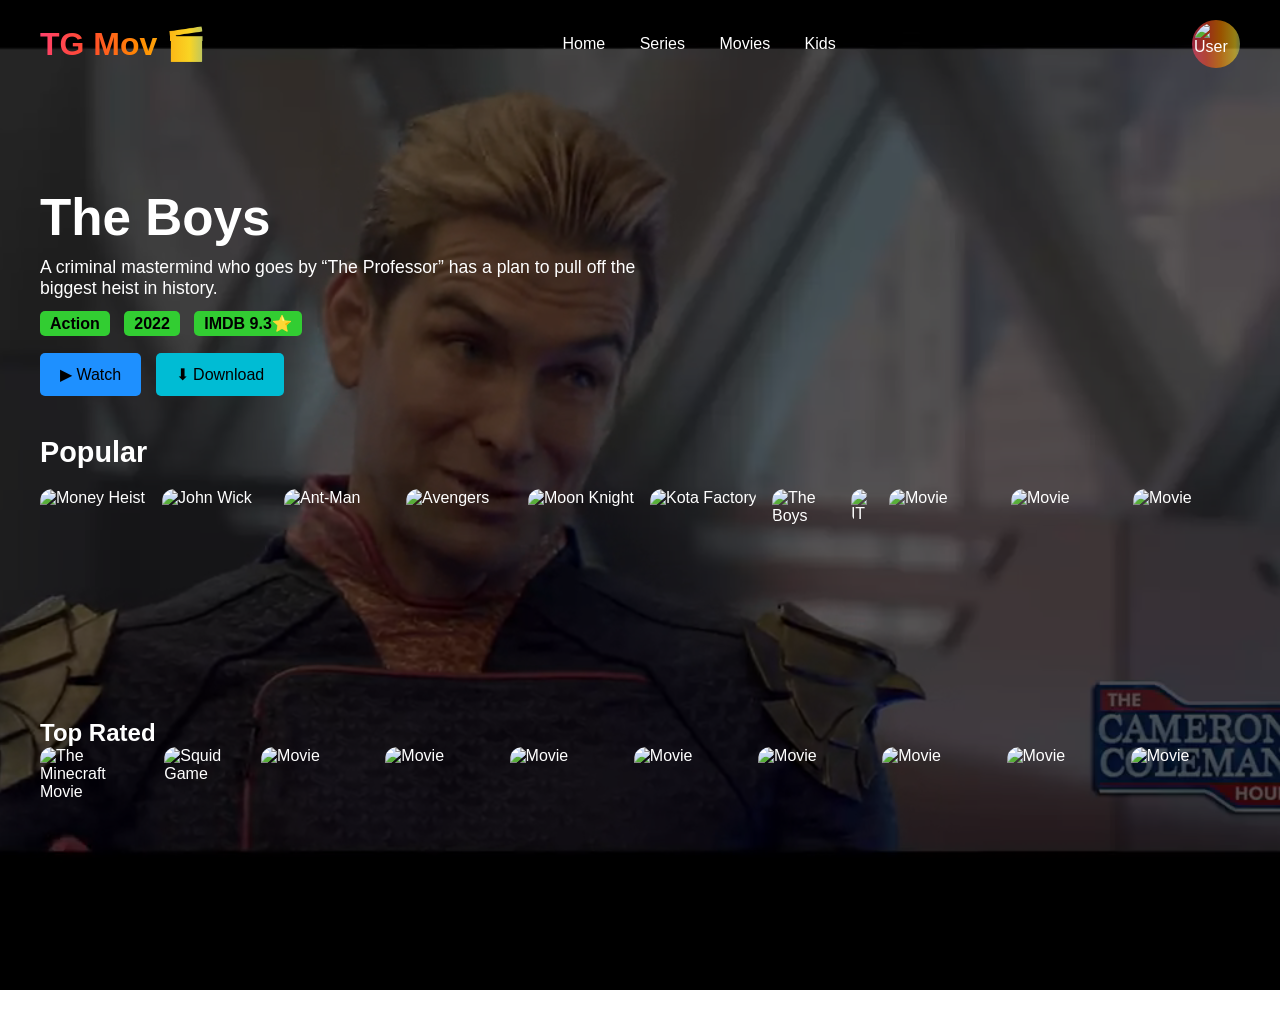
==== index.html @ 97ca263a "index.html" ====
<!DOCTYPE html>
<html lang="en">
<head>
  <meta charset="UTF-8" />
  <meta name="viewport" content="width=device-width, initial-scale=1.0"/>
  <title>Movies</title>
  <link rel="stylesheet" href="style.css" />
</head>
<body>

  <video autoplay muted loop id="bg-video">
    <source src="theboys.webm" type="video/mp4">
    Your browser does not support HTML5 video.
  </video>

  <div class="overlay"></div>

  <header>
    <a href="movie.html"><div class="logo">TG Mov 🎬</div></a>
    <nav>
      <a href="#">Home</a>
      <a href="#">Series</a>
      <a href="#">Movies</a>
      <a href="#">Kids</a>
    </nav>
    <div class="profile"><img src="https://i.pinimg.com/736x/56/37/12/563712bd3ce48f91d73f7bcef452c400.jpg" alt="User"></div>
  </header>

  <main class="content">
    <div class="hero">
      <h1>The Boys</h1>
      <p>A criminal mastermind who goes by “The Professor” has a plan to pull off the biggest heist in history.</p>
      <div class="tags">
        <span class="tag">Action</span>
        <span class="tag">2022</span>
        <span class="tag">IMDB 9.3⭐</span>
      </div>
           <div class="buttons">
        <a href="theboysui.html"><button class="watch">▶ Watch</button></a>
        <button class="download" onclick="document.getElementById('errorBox').style.display='block'">⬇ Download</button>
      </div>

      <!-- Error Box -->
      <div id="errorBox" style="
        display:none;
        background-color: #ff4d4d;
        color: white;
        padding: 15px;
        margin-top: 15px;
        border-radius: 8px;
        position: relative;
        width: fit-content;
      ">
        <span style="
          position: absolute;
          top: 5px;
          right: 1px;
          cursor: pointer;
          font-weight: bold;
        " onclick="document.getElementById('errorBox').style.display='none' ">&nbsp ❌</span>
        Download not available right now.
      </div>


    <section class="popular">
      <h2>Popular</h2>
      <div class="movie-slider">
        <img src="https://assets.gadgets360cdn.com/pricee/assets/product/202111/money_heist_season_5_1638276144.jpg" alt="Money Heist" /> 
        <img src="https://lionsgate.brightspotcdn.com/59/e8/576c91ae47e4aa7fd6240dc48674/john-wick-chapter-1-movies-poster-01.jpg" alt="John Wick" />
        <img src="https://musicart.xboxlive.com/7/fdbc4c00-0000-0000-0000-000000000002/504/image.jpg" alt="Ant-Man" />
        <img src="https://mrwallpaper.com/images/hd/cool-avengers-endgame-ensemble-poster-tamtahc8kydh4rhm.jpg" alt="Avengers" />
        <img src="https://cdn.marvel.com/content/1x/halfstack_busshelter_48x70_moonknight_v7_lg_0.jpg" alt="Moon Knight" />
        <img src="https://m.media-amazon.com/images/M/MV5BY2U5MjY1NWEtZDI2MS00NTlhLWEyODQtYzE0MzY3NDUyNzE3XkEyXkFqcGc@._V1_.jpg" alt="Kota Factory" />
        <a href="theboysui.html"> <img src="https://wallpapercat.com/w/full/6/b/5/134657-1536x2732-phone-hd-the-boys-wallpaper.jpg" alt="The Boys" /> </a>
		<a href="IT.html"><img src="https://encrypted-tbn0.gstatic.com/images?q=tbn:ANd9GcTdbXLtpf0dZyDCeZOKmbygEaiAKEcXManfow&s" alt="IT" /> </a>
    <img src="img/trending9.jpg" alt="Movie" />
    <img src="img/trending10.jpg" alt="Movie" />
    <img src="img/trending11.jpg" alt="Movie" />
      </div>
    </section>
	<section class="top-rated">
  <h2>Top Rated</h2>
  <div class="movie-slider">
    <img src="https://musicart.xboxlive.com/7/5a1c6e00-0000-0000-0000-000000000002/504/image.jpg" alt="The Minecraft Movie" />
   <a href="sgui.html"><img src="https://m.media-amazon.com/images/M/MV5BYTU3ZDVhNmMtMDVlNC00MDc0LTgwNDMtYWE5MTI2ZGI4YWIwXkEyXkFqcGc@._V1_.jpg" alt="Squid Game" /></a>
    <img src="img/top3.jpg" alt="Movie" />
    <img src="img/top4.jpg" alt="Movie" />
    <img src="img/top5.jpg" alt="Movie" />
    <img src="img/top6.jpg" alt="Movie" />
    <img src="img/top7.jpg" alt="Movie" />
    <img src="img/top8.jpg" alt="Movie" />
    <img src="img/top9.jpg" alt="Movie" />
    <img src="img/top10.jpg" alt="Movie" />
  </div>
  </section>
  </main>
</body>
</html>
---- style.css ----
* {
  margin: 0;
  padding: 0;
  box-sizing: border-box;
}

body, html {
  height: 100%;
  font-family: 'Segoe UI', sans-serif;
  color: #fff;
  overflow-x: hidden;
}

#bg-video {
  position: fixed;
  top: 50%;
  left: 50%;
  min-width: 150%;
  min-height: 100%;
  transform: translate(-50%, -50%);
  z-index: -1;
  object-fit: cover;
}


.overlay {
  position: fixed;
  top: 0; left: 0;
  width: 100%; height: 100%;
  background: rgba(0, 0, 0, 0.65);
  z-index: -1;
}

header {
  display: flex;
  justify-content: space-between;
  align-items: center;
  padding: 20px 40px;
  background: transparent;
  position: relative;
  z-index: 2;
}

.logo {
  font-size: 2rem;
  font-weight: bold;
  font-family: sans-serif;
  background: linear-gradient(90deg,
    #ff416c,
    #ff4b2b,
    #ff8a00,
    #f9d423,
    #1fa2ff,
    #12d8fa,
    #a6ffcb,
    #d4fc79,
    #96e6a1,
    #fcb045,
    #ff6a00
  );
background-size: 300% 300%;
  -webkit-background-clip: text;
  -webkit-text-fill-color: transparent;
  animation: gradientShift 6s ease infinite;
  position: relative;
  transition: transform 0.3s ease;
}
.logo::after {
  content: 'TG Mov 🎬';
  position: absolute;
  top: 0;
  left: 0;
  font-size: 2rem;
  font-weight: bold;
  font-family: sans-serif;
  background: inherit;
  background-size: 300% 300%;
  -webkit-background-clip: text;
  -webkit-text-fill-color: transparent;
  filter: blur(0px);
  opacity: 0;
  pointer-events: none;
  transition: opacity 0.3s ease, filter 0.3s ease;
  z-index: -1;
}

.logo:hover {
  transform: scale(1.03);
}

.logo:hover::after {
  filter: blur(12px);
  opacity: 0.8;
}
@keyframes gradientShift {
  0% {
    background-position: 0% 50%;
  }
  50% {
    background-position: 100% 50%;
  }
  100% {
    background-position: 0% 50%;
  }
}

nav a {
  color: white;
  text-decoration: none;
  margin: 0 15px;
  font-weight: 500;
}

.profile {
  position: relative;
  width: 48px;
  height: 48px;
  display: flex;
  align-items: center;
  justify-content: center;
  transition: transform 0.3s ease;
}

.profile::before {
  content: "";
  position: absolute;
  inset: 0;
  border-radius: 50%;
  padding: 2px;
  background: linear-gradient(90deg,
    #ff416c,
    #ff4b2b,
    #ff8a00,
    #f9d423,
    #1fa2ff,
    #12d8fa,
    #a6ffcb,
    #d4fc79,
    #96e6a1,
    #fcb045,
    #ff6a00
  );
  background-size: 300% 300%;
  animation: gradientShift 5s ease infinite;
  z-index: 0;
  border-radius: 50%;
  transition: 0.3s ease;
  filter: blur(0px);
  opacity: 0.6;
}

/* Glow on hover */
.profile:hover::before {
  filter: blur(8px) brightness(1.3);
  opacity: 1;
}

.profile img {
  width: 44px;
  height: 44px;
  border-radius: 50%;
  position: relative;
  z-index: 2;
  transition: transform 0.3s ease, filter 0.3s ease;
}

.profile:hover img {
  transform: scale(1.05);
  filter: brightness(1.2);
}

.content {
  padding: 100px 40px 40px;
}

.hero h1 {
  font-size: 3.2rem;
  margin-bottom: 10px;
}

.hero p {
  font-size: 1.1rem;
  max-width: 600px;
  margin-bottom: 15px;
}

.tags .tag {
  background: limegreen;
  color: black;
  padding: 4px 10px;
  margin-right: 10px;
  border-radius: 5px;
  font-weight: bold;
}

.buttons {
  margin-top: 20px;
}

.watch, .download {
  background-color: #1e90ff;
  border: none;
  padding: 12px 20px;
  margin-right: 10px;
  font-size: 1rem;
  border-radius: 5px;
  cursor: pointer;
  transition: 0.3s;
}

.download {
  background-color: #00bcd4;
}

.watch:hover, .download:hover {
  opacity: 0.85;
}

.popular h2 {
  font-size: 1.8rem;
  margin: 40px 0 20px;
}

.movie-slider {
  display: flex;
  overflow-x: auto;
  gap: 15px;
  padding-bottom: 20px;
}

.movie-slider img {
  width: 140px;
  height: 210px;
  object-fit: cover;
  border-radius: 12px;
  transition: transform 0.3s;
}

.movie-slider img:hover {
  transform: scale(1.1);
}
a {
  text-decoration: none;
  color: inherit;
}


@media screen and (max-width: 768px) {
  .hero h1 {
    font-size: 2.2rem;
  }

  nav {
    display: none;
  }

  .movie-slider img {
    width: 110px;
    height: 160px;
  }

  .content {
    padding: 80px 20px;
  }
}
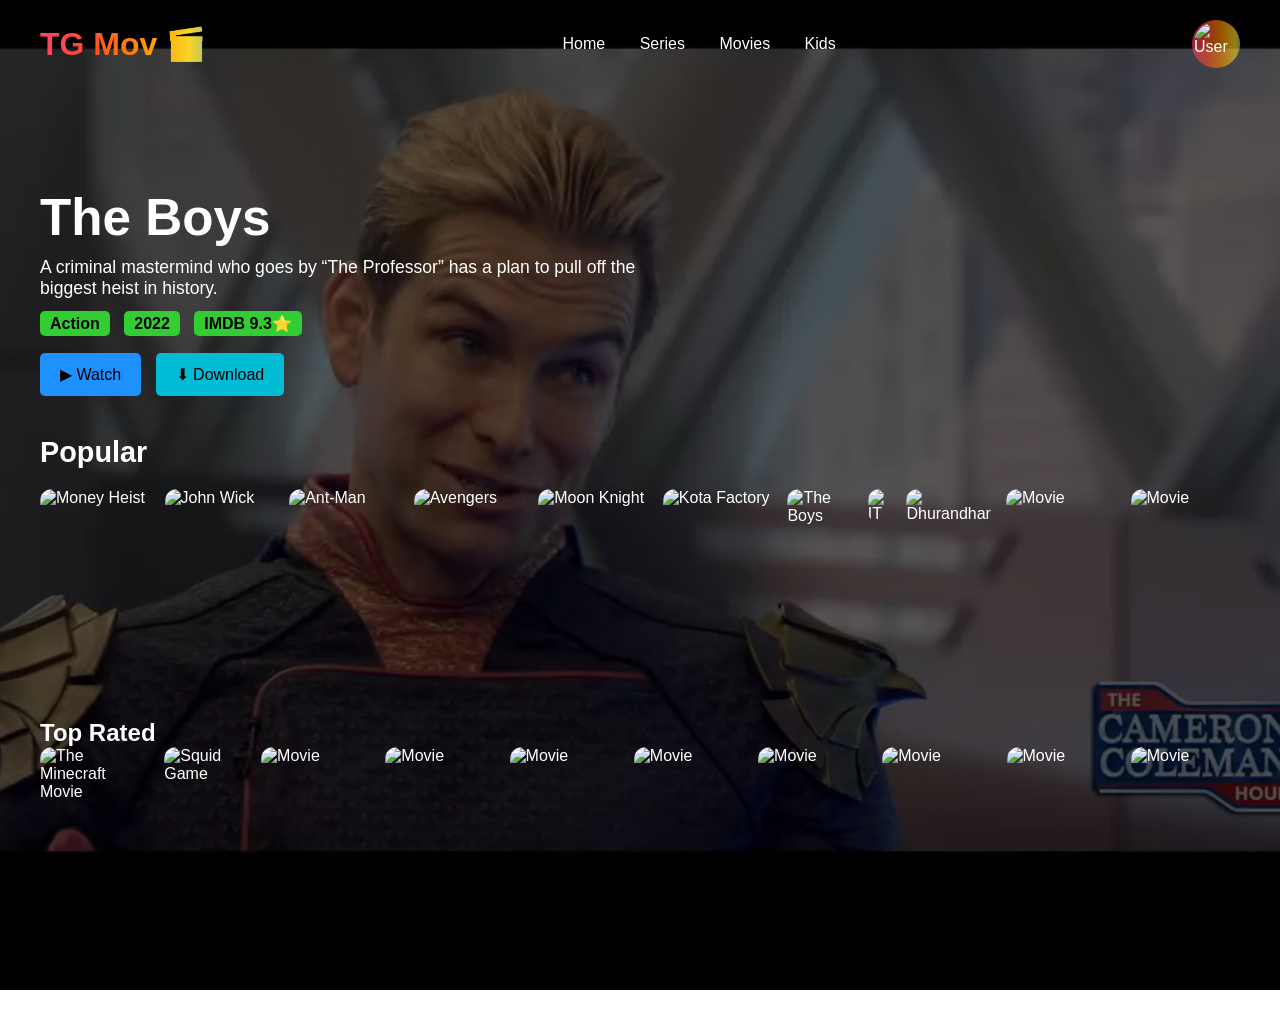
==== commit e8187212: "Replace trending image with Dhurandhar link" ====
--- a/index.html
+++ b/index.html
@@ -73,7 +73,7 @@
         <img src="https://m.media-amazon.com/images/M/MV5BY2U5MjY1NWEtZDI2MS00NTlhLWEyODQtYzE0MzY3NDUyNzE3XkEyXkFqcGc@._V1_.jpg" alt="Kota Factory" />
         <a href="theboysui.html"> <img src="https://wallpapercat.com/w/full/6/b/5/134657-1536x2732-phone-hd-the-boys-wallpaper.jpg" alt="The Boys" /> </a>
 		<a href="IT.html"><img src="https://encrypted-tbn0.gstatic.com/images?q=tbn:ANd9GcTdbXLtpf0dZyDCeZOKmbygEaiAKEcXManfow&s" alt="IT" /> </a>
-    <img src="img/trending9.jpg" alt="Movie" />
+    <a href="dh.html"><img src="https://m.media-amazon.com/images/M/MV5BMzFiNTVkZjYtM2I3Yi00MGNjLWEyYTAtMGViNGExZmMzMGMzXkEyXkFqcGc@._V1_QL75_UY281_CR18,0,190,281_.jpg" alt="Dhurandhar" /></a>
     <img src="img/trending10.jpg" alt="Movie" />
     <img src="img/trending11.jpg" alt="Movie" />
       </div>
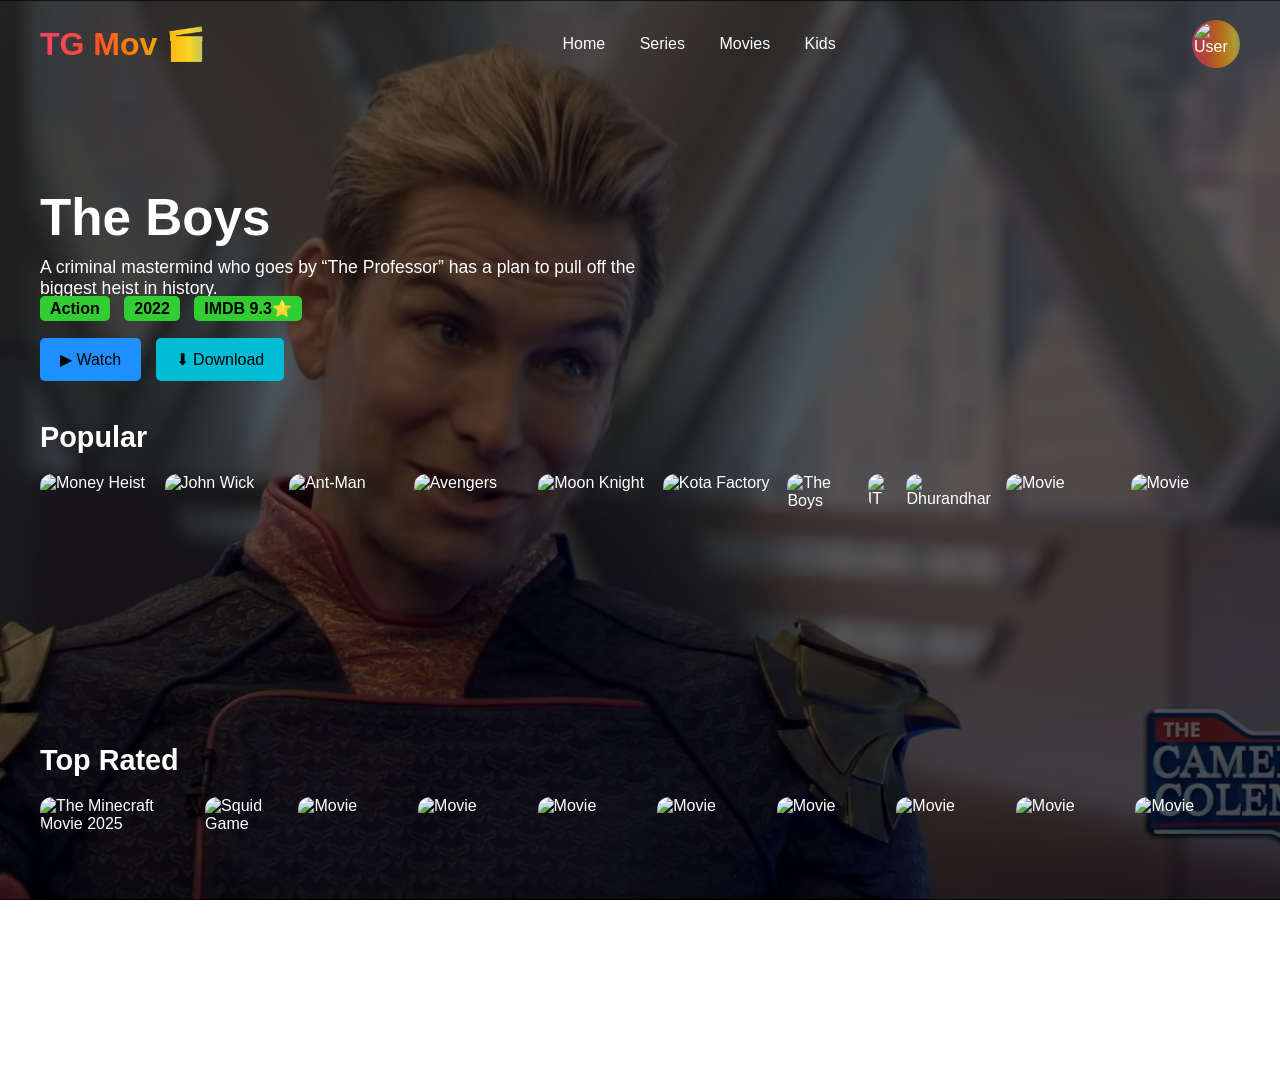
==== commit 8d0f5baa: "Modify Minecraft Movie image to include hyperlink Updated the image link for 'The Minecraft Movie' a" ====
--- a/index.html
+++ b/index.html
@@ -81,7 +81,7 @@
 	<section class="top-rated">
   <h2>Top Rated</h2>
   <div class="movie-slider">
-    <img src="https://musicart.xboxlive.com/7/5a1c6e00-0000-0000-0000-000000000002/504/image.jpg" alt="The Minecraft Movie" />
+    <a href="tm.html"><img src="https://musicart.xboxlive.com/7/5a1c6e00-0000-0000-0000-000000000002/504/image.jpg" alt="The Minecraft Movie 2025" /></a>
    <a href="sgui.html"><img src="https://m.media-amazon.com/images/M/MV5BYTU3ZDVhNmMtMDVlNC00MDc0LTgwNDMtYWE5MTI2ZGI4YWIwXkEyXkFqcGc@._V1_.jpg" alt="Squid Game" /></a>
     <img src="img/top3.jpg" alt="Movie" />
     <img src="img/top4.jpg" alt="Movie" />
--- a/style.css
+++ b/style.css
@@ -1,16 +1,29 @@
+/* ===== RESET + FULL SCROLLBAR HIDE (100% WORKING) ===== */
 * {
   margin: 0;
   padding: 0;
   box-sizing: border-box;
 }
 
-body, html {
+html,
+body {
   height: 100%;
   font-family: 'Segoe UI', sans-serif;
   color: #fff;
   overflow-x: hidden;
-}
-
+
+  scrollbar-width: none;   /* Firefox */
+  -ms-overflow-style: none; /* Old Edge */
+}
+
+/* Chrome / Edge / Safari */
+html::-webkit-scrollbar,
+body::-webkit-scrollbar {
+  width: 0;
+  height: 0;
+}
+
+/* ===== BACKGROUND VIDEO ===== */
 #bg-video {
   position: fixed;
   top: 50%;
@@ -22,15 +35,18 @@
   object-fit: cover;
 }
 
-
+/* ===== DARK OVERLAY ===== */
 .overlay {
   position: fixed;
-  top: 0; left: 0;
-  width: 100%; height: 100%;
+  top: 0;
+  left: 0;
+  width: 100%;
+  height: 100%;
   background: rgba(0, 0, 0, 0.65);
   z-index: -1;
 }
 
+/* ===== HEADER ===== */
 header {
   display: flex;
   justify-content: space-between;
@@ -41,6 +57,7 @@
   z-index: 2;
 }
 
+/* ===== LOGO ===== */
 .logo {
   font-size: 2rem;
   font-weight: bold;
@@ -58,13 +75,14 @@
     #fcb045,
     #ff6a00
   );
-background-size: 300% 300%;
+  background-size: 300% 300%;
   -webkit-background-clip: text;
   -webkit-text-fill-color: transparent;
   animation: gradientShift 6s ease infinite;
   position: relative;
   transition: transform 0.3s ease;
 }
+
 .logo::after {
   content: 'TG Mov 🎬';
   position: absolute;
@@ -92,16 +110,11 @@
   filter: blur(12px);
   opacity: 0.8;
 }
+
 @keyframes gradientShift {
-  0% {
-    background-position: 0% 50%;
-  }
-  50% {
-    background-position: 100% 50%;
-  }
-  100% {
-    background-position: 0% 50%;
-  }
+  0% { background-position: 0% 50%; }
+  50% { background-position: 100% 50%; }
+  100% { background-position: 0% 50%; }
 }
 
 nav a {
@@ -111,6 +124,7 @@
   font-weight: 500;
 }
 
+/* ===== PROFILE ===== */
 .profile {
   position: relative;
   width: 48px;
@@ -118,7 +132,6 @@
   display: flex;
   align-items: center;
   justify-content: center;
-  transition: transform 0.3s ease;
 }
 
 .profile::before {
@@ -142,16 +155,11 @@
   );
   background-size: 300% 300%;
   animation: gradientShift 5s ease infinite;
-  z-index: 0;
-  border-radius: 50%;
-  transition: 0.3s ease;
-  filter: blur(0px);
   opacity: 0.6;
 }
 
-/* Glow on hover */
 .profile:hover::before {
-  filter: blur(8px) brightness(1.3);
+  filter: blur(8px);
   opacity: 1;
 }
 
@@ -161,14 +169,9 @@
   border-radius: 50%;
   position: relative;
   z-index: 2;
-  transition: transform 0.3s ease, filter 0.3s ease;
-}
-
-.profile:hover img {
-  transform: scale(1.05);
-  filter: brightness(1.2);
-}
-
+}
+
+/* ===== CONTENT ===== */
 .content {
   padding: 100px 40px 40px;
 }
@@ -181,7 +184,6 @@
 .hero p {
   font-size: 1.1rem;
   max-width: 600px;
-  margin-bottom: 15px;
 }
 
 .tags .tag {
@@ -197,7 +199,8 @@
   margin-top: 20px;
 }
 
-.watch, .download {
+.watch,
+.download {
   background-color: #1e90ff;
   border: none;
   padding: 12px 20px;
@@ -205,27 +208,32 @@
   font-size: 1rem;
   border-radius: 5px;
   cursor: pointer;
-  transition: 0.3s;
 }
 
 .download {
   background-color: #00bcd4;
 }
 
-.watch:hover, .download:hover {
-  opacity: 0.85;
-}
-
-.popular h2 {
+.popular h2,
+.top-rated h2 {
   font-size: 1.8rem;
   margin: 40px 0 20px;
 }
 
+/* ===== MOVIE SLIDER + SCROLLBAR HIDE ===== */
 .movie-slider {
   display: flex;
   overflow-x: auto;
   gap: 15px;
   padding-bottom: 20px;
+
+  scrollbar-width: none;
+  -ms-overflow-style: none;
+}
+
+.movie-slider::-webkit-scrollbar {
+  width: 0;
+  height: 0;
 }
 
 .movie-slider img {
@@ -239,12 +247,13 @@
 .movie-slider img:hover {
   transform: scale(1.1);
 }
+
 a {
   text-decoration: none;
   color: inherit;
 }
 
-
+/* ===== MOBILE ===== */
 @media screen and (max-width: 768px) {
   .hero h1 {
     font-size: 2.2rem;
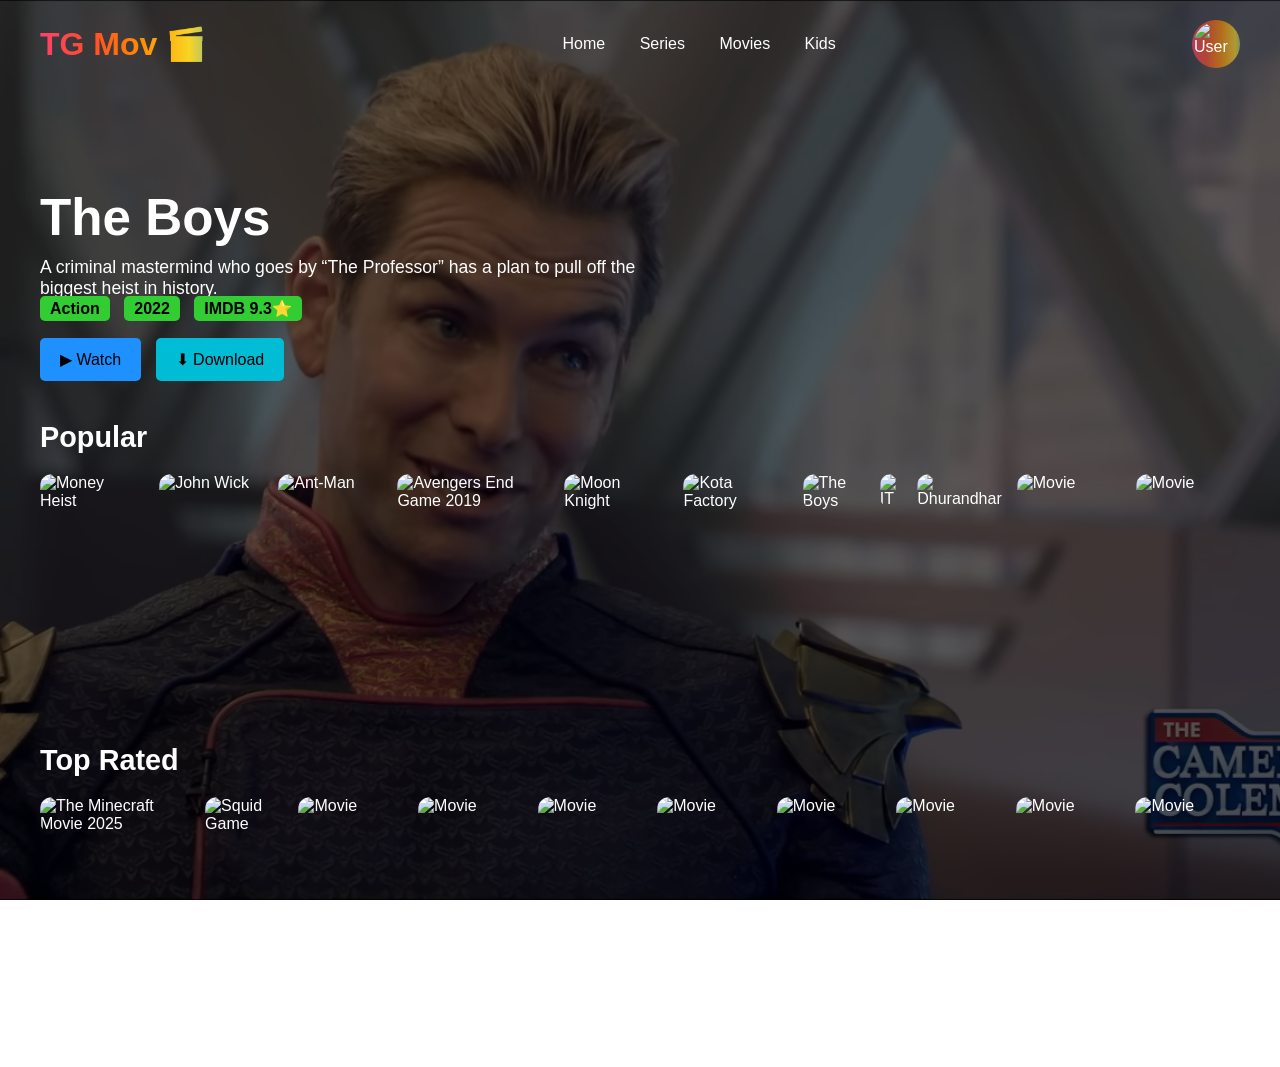
==== commit 3946be10: "Update index.html" ====
--- a/index.html
+++ b/index.html
@@ -68,7 +68,7 @@
         <img src="https://assets.gadgets360cdn.com/pricee/assets/product/202111/money_heist_season_5_1638276144.jpg" alt="Money Heist" /> 
         <img src="https://lionsgate.brightspotcdn.com/59/e8/576c91ae47e4aa7fd6240dc48674/john-wick-chapter-1-movies-poster-01.jpg" alt="John Wick" />
         <img src="https://musicart.xboxlive.com/7/fdbc4c00-0000-0000-0000-000000000002/504/image.jpg" alt="Ant-Man" />
-        <img src="https://mrwallpaper.com/images/hd/cool-avengers-endgame-ensemble-poster-tamtahc8kydh4rhm.jpg" alt="Avengers" />
+        <a href="ae.html"><img src="https://www.lookmovie.com.in/wp-content/uploads/2025/03/j.png" alt="Avengers End Game 2019" /></a>
         <img src="https://cdn.marvel.com/content/1x/halfstack_busshelter_48x70_moonknight_v7_lg_0.jpg" alt="Moon Knight" />
         <img src="https://m.media-amazon.com/images/M/MV5BY2U5MjY1NWEtZDI2MS00NTlhLWEyODQtYzE0MzY3NDUyNzE3XkEyXkFqcGc@._V1_.jpg" alt="Kota Factory" />
         <a href="theboysui.html"> <img src="https://wallpapercat.com/w/full/6/b/5/134657-1536x2732-phone-hd-the-boys-wallpaper.jpg" alt="The Boys" /> </a>
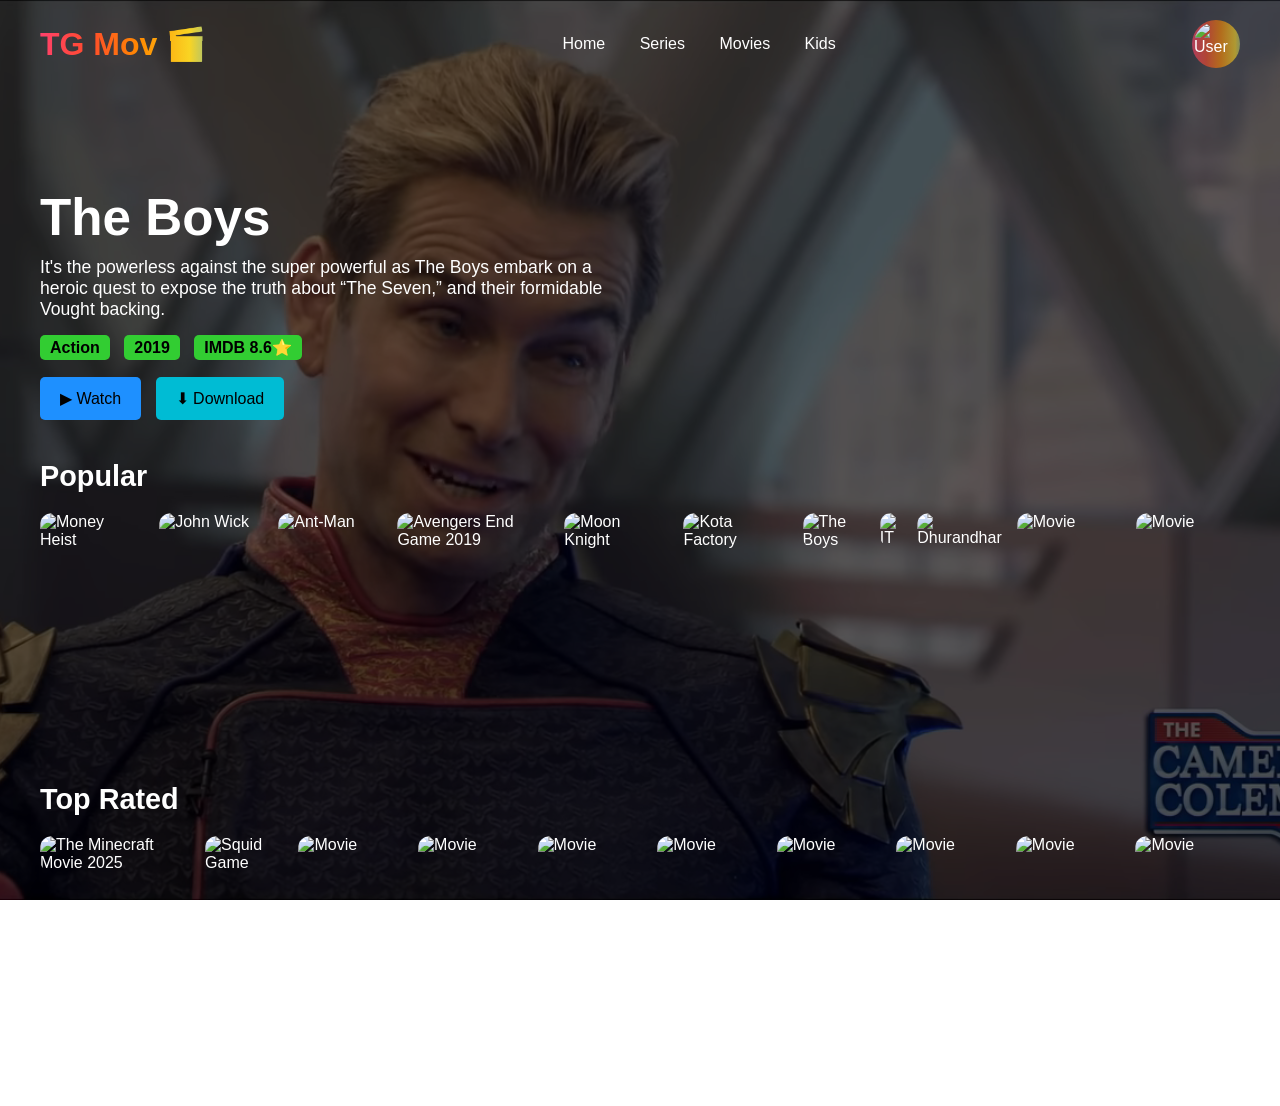
==== commit e58cf755: "Update index.html" ====
--- a/index.html
+++ b/index.html
@@ -29,11 +29,12 @@
   <main class="content">
     <div class="hero">
       <h1>The Boys</h1>
-      <p>A criminal mastermind who goes by “The Professor” has a plan to pull off the biggest heist in history.</p>
+      <p>It's the powerless against the super powerful as The Boys embark on a heroic quest to expose the truth about “The Seven,” and their formidable Vought backing.</p>
+		<br>
       <div class="tags">
         <span class="tag">Action</span>
-        <span class="tag">2022</span>
-        <span class="tag">IMDB 9.3⭐</span>
+        <span class="tag">2019</span>
+        <span class="tag">IMDB 8.6⭐</span>
       </div>
            <div class="buttons">
         <a href="theboysui.html"><button class="watch">▶ Watch</button></a>
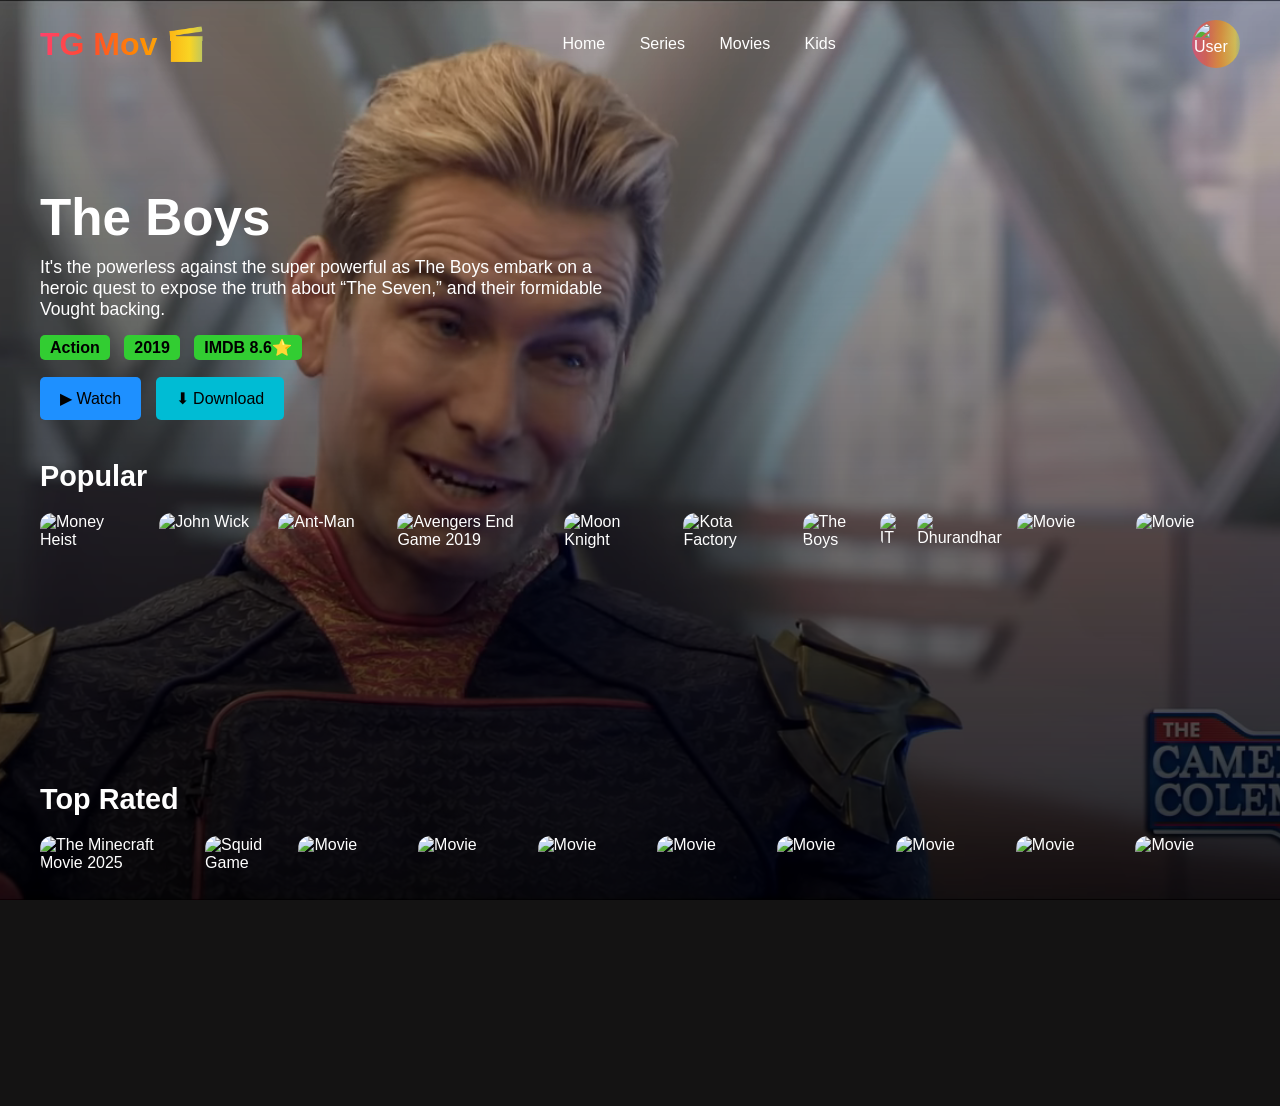
==== commit c4970d60: "Update background video handling and styles" ====
--- a/index.html
+++ b/index.html
@@ -5,11 +5,46 @@
   <meta name="viewport" content="width=device-width, initial-scale=1.0"/>
   <title>Movies</title>
   <link rel="stylesheet" href="style.css" />
+
+  <!-- Extra overrides for bg video -->
+  <style>
+    body {
+      background-color: #141313; /* default bg for all */
+    }
+
+    /* Background video styling (PC / tablet) */
+    #bg-video {
+      position: fixed;
+      right: 0;
+      bottom: 0;
+      min-width: 100%;
+      min-height: 100%;
+      width: 100%;
+      height: 100%;
+      object-fit: cover;
+      z-index: -2;
+    }
+
+    .overlay {
+      position: fixed;
+      inset: 0;
+      background: linear-gradient(to top, rgba(0,0,0,0.8), rgba(0,0,0,0.2));
+      z-index: -1;
+    }
+
+    /* Mobile: video hidden (and JS se src bhi hat jayega) */
+    @media (max-width: 768px) {
+      #bg-video {
+        display: none;
+      }
+    }
+  </style>
 </head>
 <body>
 
+  <!-- BG video: src ab data-src me rakha hai, JS desktop pe set karega -->
   <video autoplay muted loop id="bg-video">
-    <source src="theboys.webm" type="video/mp4">
+    <source data-src="theboys.webm" type="video/webm">
     Your browser does not support HTML5 video.
   </video>
 
@@ -30,13 +65,13 @@
     <div class="hero">
       <h1>The Boys</h1>
       <p>It's the powerless against the super powerful as The Boys embark on a heroic quest to expose the truth about “The Seven,” and their formidable Vought backing.</p>
-		<br>
+      <br>
       <div class="tags">
         <span class="tag">Action</span>
         <span class="tag">2019</span>
         <span class="tag">IMDB 8.6⭐</span>
       </div>
-           <div class="buttons">
+      <div class="buttons">
         <a href="theboysui.html"><button class="watch">▶ Watch</button></a>
         <button class="download" onclick="document.getElementById('errorBox').style.display='block'">⬇ Download</button>
       </div>
@@ -61,7 +96,7 @@
         " onclick="document.getElementById('errorBox').style.display='none' ">&nbsp ❌</span>
         Download not available right now.
       </div>
-
+    </div> <!-- hero close -->
 
     <section class="popular">
       <h2>Popular</h2>
@@ -73,27 +108,64 @@
         <img src="https://cdn.marvel.com/content/1x/halfstack_busshelter_48x70_moonknight_v7_lg_0.jpg" alt="Moon Knight" />
         <img src="https://m.media-amazon.com/images/M/MV5BY2U5MjY1NWEtZDI2MS00NTlhLWEyODQtYzE0MzY3NDUyNzE3XkEyXkFqcGc@._V1_.jpg" alt="Kota Factory" />
         <a href="theboysui.html"> <img src="https://wallpapercat.com/w/full/6/b/5/134657-1536x2732-phone-hd-the-boys-wallpaper.jpg" alt="The Boys" /> </a>
-		<a href="IT.html"><img src="https://encrypted-tbn0.gstatic.com/images?q=tbn:ANd9GcTdbXLtpf0dZyDCeZOKmbygEaiAKEcXManfow&s" alt="IT" /> </a>
-    <a href="dh.html"><img src="https://m.media-amazon.com/images/M/MV5BMzFiNTVkZjYtM2I3Yi00MGNjLWEyYTAtMGViNGExZmMzMGMzXkEyXkFqcGc@._V1_QL75_UY281_CR18,0,190,281_.jpg" alt="Dhurandhar" /></a>
-    <img src="img/trending10.jpg" alt="Movie" />
-    <img src="img/trending11.jpg" alt="Movie" />
+        <a href="IT.html"><img src="https://encrypted-tbn0.gstatic.com/images?q=tbn:ANd9GcTdbXLtpf0dZyDCeZOKmbygEaiAKEcXManfow&s" alt="IT" /> </a>
+        <a href="dh.html"><img src="https://m.media-amazon.com/images/M/MV5BMzFiNTVkZjYtM2I3Yi00MGNjLWEyYTAtMGViNGExZmMzMGMzXkEyXkFqcGc@._V1_QL75_UY281_CR18,0,190,281_.jpg" alt="Dhurandhar" /></a>
+        <img src="img/trending10.jpg" alt="Movie" />
+        <img src="img/trending11.jpg" alt="Movie" />
       </div>
     </section>
-	<section class="top-rated">
-  <h2>Top Rated</h2>
-  <div class="movie-slider">
-    <a href="tm.html"><img src="https://musicart.xboxlive.com/7/5a1c6e00-0000-0000-0000-000000000002/504/image.jpg" alt="The Minecraft Movie 2025" /></a>
-   <a href="sgui.html"><img src="https://m.media-amazon.com/images/M/MV5BYTU3ZDVhNmMtMDVlNC00MDc0LTgwNDMtYWE5MTI2ZGI4YWIwXkEyXkFqcGc@._V1_.jpg" alt="Squid Game" /></a>
-    <img src="img/top3.jpg" alt="Movie" />
-    <img src="img/top4.jpg" alt="Movie" />
-    <img src="img/top5.jpg" alt="Movie" />
-    <img src="img/top6.jpg" alt="Movie" />
-    <img src="img/top7.jpg" alt="Movie" />
-    <img src="img/top8.jpg" alt="Movie" />
-    <img src="img/top9.jpg" alt="Movie" />
-    <img src="img/top10.jpg" alt="Movie" />
-  </div>
-  </section>
+
+    <section class="top-rated">
+      <h2>Top Rated</h2>
+      <div class="movie-slider">
+        <a href="tm.html"><img src="https://musicart.xboxlive.com/7/5a1c6e00-0000-0000-0000-000000000002/504/image.jpg" alt="The Minecraft Movie 2025" /></a>
+        <a href="sgui.html"><img src="https://m.media-amazon.com/images/M/MV5BYTU3ZDVhNmMtMDVlNC00MDc0LTgwNDMtYWE5MTI2ZGI4YWIwXkEyXkFqcGc@._V1_.jpg" alt="Squid Game" /></a>
+        <img src="img/top3.jpg" alt="Movie" />
+        <img src="img/top4.jpg" alt="Movie" />
+        <img src="img/top5.jpg" alt="Movie" />
+        <img src="img/top6.jpg" alt="Movie" />
+        <img src="img/top7.jpg" alt="Movie" />
+        <img src="img/top8.jpg" alt="Movie" />
+        <img src="img/top9.jpg" alt="Movie" />
+        <img src="img/top10.jpg" alt="Movie" />
+      </div>
+    </section>
   </main>
+
+  <!-- JS: mobile pe video ka src hata de, desktop pe set kare -->
+  <script>
+    (function () {
+      const video = document.getElementById('bg-video');
+      if (!video) return;
+
+      const source = video.querySelector('source');
+      if (!source) return;
+
+      const realSrc = source.getAttribute('data-src');
+
+      function updateBgVideo() {
+        const isMobile = window.matchMedia('(max-width: 768px)').matches;
+
+        if (isMobile) {
+          // Mobile: src hatao, video stop karo, bg color rakho
+          try { video.pause(); } catch (e) {}
+          source.removeAttribute('src');
+          video.removeAttribute('src');
+          video.load();
+          document.body.style.backgroundColor = '#141313';
+        } else {
+          // Desktop / Tablet: src wapas lagao agar nahi hai
+          if (!source.src && realSrc) {
+            source.src = realSrc;
+            video.load();
+            // autoplay already true hai
+          }
+        }
+      }
+
+      updateBgVideo();
+      window.addEventListener('resize', updateBgVideo);
+    })();
+  </script>
 </body>
 </html>
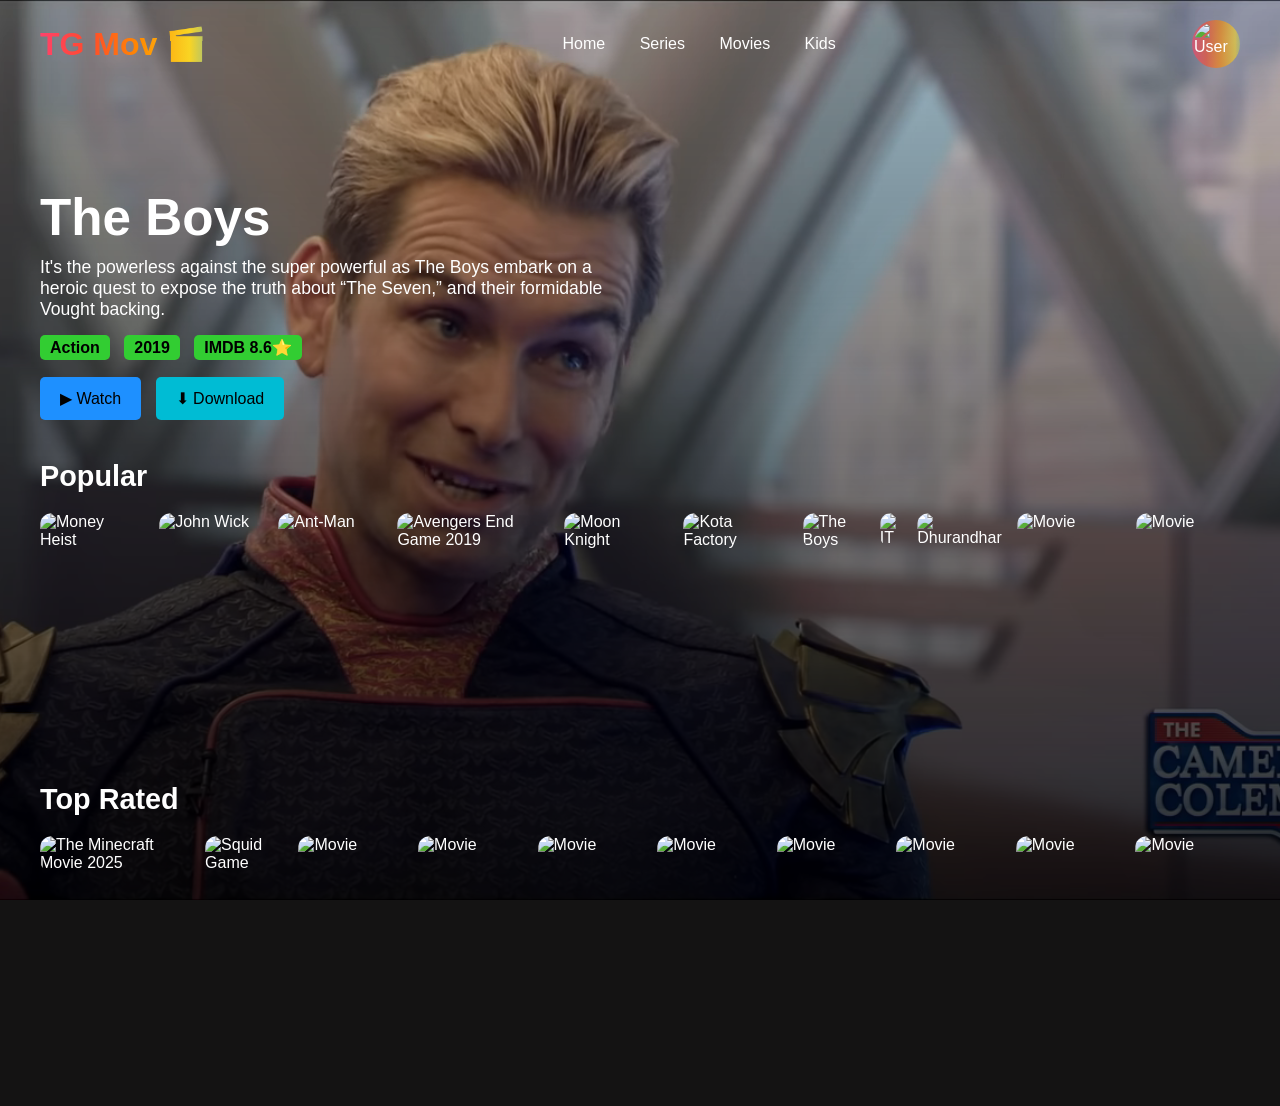
==== commit f1814275: "Center background video and adjust dimensions Adjust background video positioning and sizing." ====
--- a/index.html
+++ b/index.html
@@ -15,12 +15,13 @@
     /* Background video styling (PC / tablet) */
     #bg-video {
       position: fixed;
-      right: 0;
-      bottom: 0;
+      top: 50%;
+      left: 50%;
       min-width: 100%;
       min-height: 100%;
-      width: 100%;
-      height: 100%;
+      width: auto;
+      height: auto;
+      transform: translate(-50%, -50%);
       object-fit: cover;
       z-index: -2;
     }
